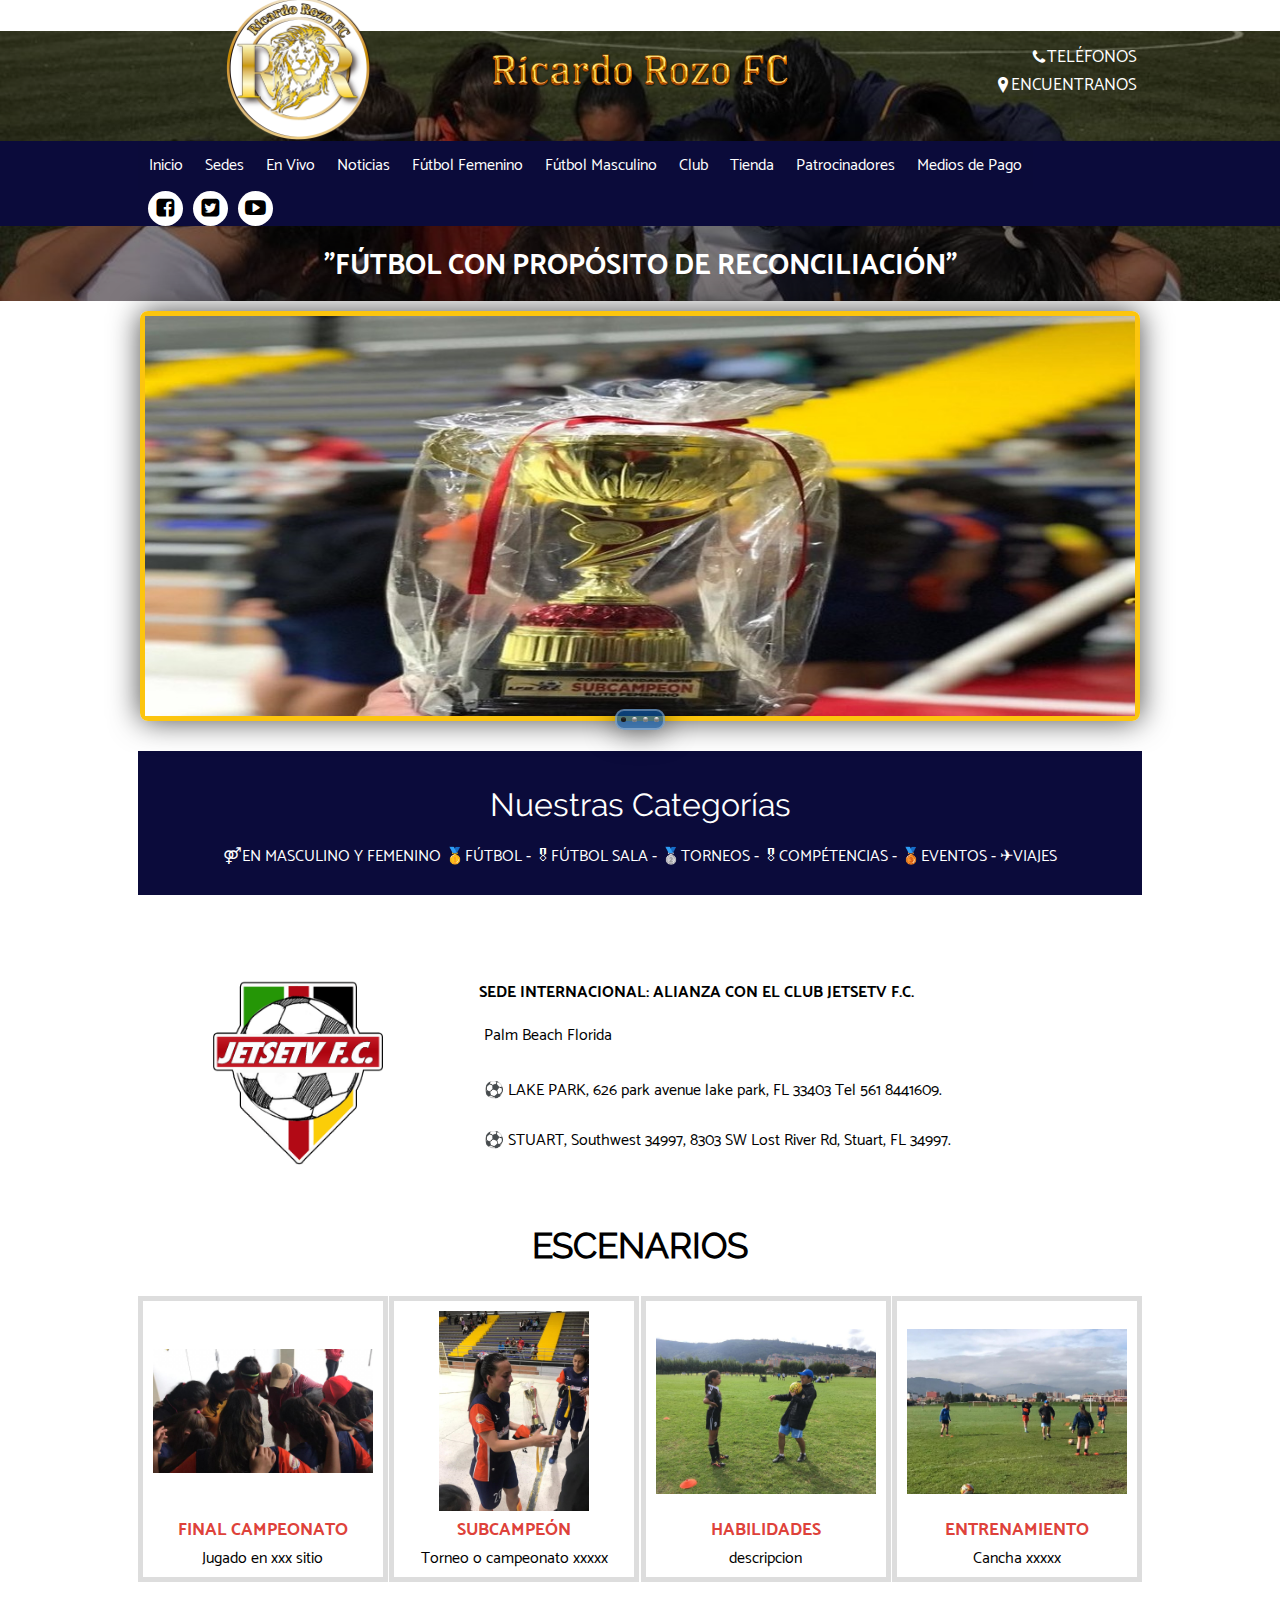
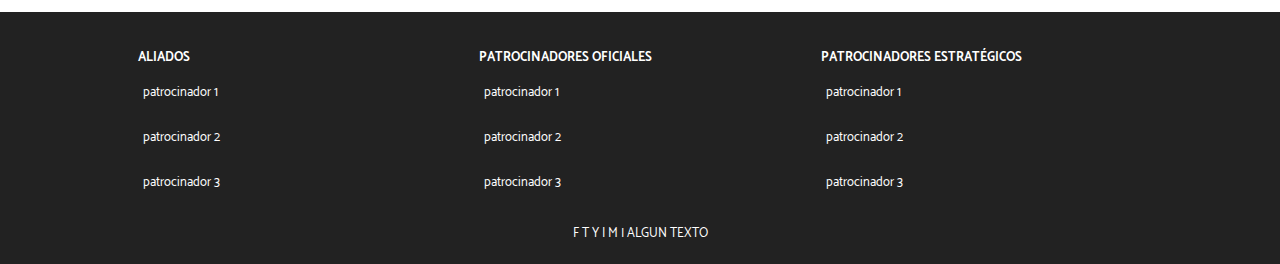
==== index.html @ e758e0d5 "Update index.html" ====
﻿<!DOCTYPE html>
<html lang="en">
<head>
    <meta charset="UTF-8">
 <meta name="viewport" content="width=device-width, user-scalable=yes, initial-scale=1.0, maximum-scale=3.0, minimum-scale=1.0"> <!-- Adapatacion Responsive para todo tipo de pantalla !-->    
    <title>R&R FC</title>
    
    <link rel="shortcut icon" type="image/x-icon" href="imagenes/icolog.ico">
    
    <link rel="stylesheet" href="css/estilos.css"> <!-- Conexion CSS !-->
    
    <!-- slider !--> 
    <link rel="stylesheet" href="slider/cssflex/flexslider.css">
    
    <!-- para los iconos !-->  
    <link rel="stylesheet" href="icons/styles.css"> 
    
</head>
<body>
<!-- HEADER !-->
    <header class="main-header">
        <div class="container container--flex">
                <div class="column column--33">
                    <a href="index.html"><img class="imglogo" src="imagenes/LOGO.png" alt="Ricardo Rozo FC"></a>
                </div>
                <div class="column column--33">
                    <img class="imgname" src="imagenes/NOMBRE.png" alt="Ricardo Rozo FC">
                </div>
                <div class="column column--33 posi">
                    <p class="main-header__contactInfo__phone">
                        <span class="icon-phone1"><a class="infoContact-phone" href="encuentranos.html">TELÉFONOS</a></span>
                    </p>
                    <p class="main-header__contactInfo__addres">
                        <span class="icon-location-1"><a class="infoContact-location" href="encuentranos.html">ENCUENTRANOS</a></span>
                    </p>
                </div>
        </div>
    </header>
<!-- FIN HEADER !-->
  
<!-- MENU !-->
    <nav class="main-nav">
        <div class="container container--flex">
        <!-- OPCIONES MENU !-->
            <span class="icon-menu" id="btnmenu"></span>
            <ul class="menu" id="menu">
                <li class="menu__item"><a href="index.html" class="menu__link">Inicio</a></li>
                <li class="menu__item"><a href="/" class="menu__link">Sedes</a></li>
                <li class="menu__item"><a href="/" class="menu__link">En Vivo</a></li>
                <li class="menu__item"><a href="noticias.html" class="menu__link">Noticias</a></li>
                <li class="menu__item"><a href="femenino.html" class="menu__link">Fútbol Femenino</a></li>
                <li class="menu__item"><a href="masculino.html" class="menu__link">Fútbol Masculino</a></li>
                <li class="menu__item"><a href="club.html" class="menu__link">Club</a></li>
                <li class="menu__item"><a href="/" class="menu__link">Tienda</a></li>
                <li class="menu__item"><a href="patrocinadores.html" class="menu__link">Patrocinadores</a></li>
                <li class="menu__item"><a href="pago.html" class="menu__link">Medios de Pago</a></li>
            </ul>
        <!-- REDES SOCIALES DEL MENU !-->
            <div class="social-icon">
                <a href="https://www.facebook.com/ricardorozofc/ " target="_blank" class="social-icon__link"><span class="icon-facebook2"></span></a>
                <a href="https://twitter.com/ricardorozofc" target="_blank" class="social-icon__link"><span class="icon-twitter2"></span></a>
                <a href="https://www.youtube.com/channel/UCb3QzLLn0bXjLFoGOXF7i-A " target="_blank" class="social-icon__link"><span class="icon-youtube2"></span></a>
            </div>
        </div>
    </nav>
<!-- FIN MENU !-->
    
<!-- BANNER !-->
    <section class="banner">
        <img src="imagenes/rr12-3.jpg" alt="" class="banner__img">
        <div class="banner__content">"FÚTBOL CON PROPÓSITO DE RECONCILIACIÓN"</div>
    </section>
<!-- FIN BANNER !-->

<!-- SLIDER !-->
    <main class="main">
        <div class="flexslider">
            <ul class="slides">
                <li>
                  <img src="slider/imagenesflex/6.jpg"/>
                  <!--<section class="caption">
                      <h2>SI QUIEREN ALGUN TEXTO 1</h2>
                  </section>!-->
                </li>
                <li>
                  <img src="slider/imagenesflex/4.jpg"/>
                  <!--<section class="caption">
                      <h2>SI QUIEREN ALGUN TEXTO 2</h2>
                  </section>!-->
                </li>
                <li>
                  <img src="slider/imagenesflex/1.jpg"/>
                  <!--<section class="caption">
                      <h2>SI QUIEREN ALGUN TEXTO 3</h2>
                  </section>!-->
                </li>
                <li>
                  <img src="slider/imagenesflex/2.jpg"/>
                  <!--<section class="caption">
                      <h2>SI QUIEREN ALGUN TEXTO 4</h2>
                  </section>!-->
                </li>
            </ul>
        </div>
     </main>
<!-- FIN SLIDER !-->
    
<!-- CUERPO !-->
    <main class="main">
    <!-- CATEGORIAS !-->
        <section class="group group--color">
            <div class="container">
                <h6 class="main__title">Nuestras Categorías</h6>
                <p class="main__txt"> 
                &#9892;EN MASCULINO Y FEMENINO &#129351;FÚTBOL - &#127894;FÚTBOL SALA - &#129352;TORNEOS - &#127894;COMPÉTENCIAS - &#129353;EVENTOS - 
                &#9992;VIAJES 
                </p>
            </div>
        </section>
    <!-- INTERNACIONAL !-->
        <section class="group main__about__description" id="pruebas">
            <div class="container container--flex">
                <div class="column column--30">
                    <a href="http://jetsetv.org/" target="_blank"><img src="imagenes/jsfc.png" alt="Sede Internacional JETSETV F.C"></a>
                </div>
                <div class="column column--70">
                    <h3 class="column__title">SEDE INTERNACIONAL: ALIANZA CON EL    CLUB JETSETV F.C.</h3>
                    <p class="column__txt">  Palm Beach Florida
                        <p class="column__txt">&#9917; LAKE PARK, 626 park avenue lake park, FL 33403 Tel 561 8441609.<br>
                        &#9917; STUART, Southwest 34997, 8303 SW Lost River Rd, Stuart, FL 34997.</p>
                    </p>
                    <!--<a href="" class="btn btn--contact">Contact</a>!-->
                </div>
            </div>
        </section>
    <!-- IMAGENES !-->
        <section class="group img-special">
            <h2 class="group__title">ESCENARIOS</h2>
            <div class="container container--flex">
                <div class="column column--50-25">
                    <img src="imagenes/IMGORIGINAL/5.jpg" alt="" class="img-titulos">
                    <div class="title-img">FINAL CAMPEONATO</div>
                    <div class="img-description">Jugado en xxx sitio</div>
                </div>
                <div class="column column--50-25">
                    <img src="imagenes/IMGORIGINAL/7.jpg" alt="" class="img-titulos">
                    <div class="title-img">SUBCAMPEÓN</div>
                    <div class="img-description">Torneo o campeonato xxxxx</div>
                </div>
                <div class="column column--50-25">
                    <img src="imagenes/IMGORIGINAL/11.jpg" alt="" class="img-titulos">
                    <div class="title-img">HABILIDADES</div>
                    <div class="img-description">descripcion</div>
                </div>
                <div class="column column--50-25">
                    <img src="imagenes/IMGORIGINAL/8.jpg" alt="" class="img-titulos">
                    <div class="title-img">ENTRENAMIENTO</div>
                    <div class="img-description">Cancha xxxxx</div>
                </div>
            </div>
        </section>   
    </main>
<!-- FIN CUERPO !-->
    
<!-- FOOTER !-->   
    <footer class="main--footer">
            <div class="container container--flex">
                <div class="column column--33">
                    <h2 class="column__title">ALIADOS</h2>
                    <p class="column__txt">patrocinador 1</p>
                    <p class="column__txt">patrocinador 2</p>
                    <p class="column__txt">patrocinador 3</p>
                </div>
                <div class="column column--33">
                    <h2 class="column__title">PATROCINADORES OFICIALES</h2>
                    <p class="column__txt">patrocinador 1</p>
                    <p class="column__txt">patrocinador 2</p>
                    <p class="column__txt">patrocinador 3</p>
                </div>
                <div class="column column--33">
                    <h2 class="column__title">PATROCINADORES ESTRATÉGICOS</h2>
                    <p class="column__txt">patrocinador 1</p>
                    <p class="column__txt">patrocinador 2</p>
                    <p class="column__txt">patrocinador 3</p>
                </div>
                <p class="copy">F T Y I M  |  ALGUN TEXTO</p>
            </div>
    </footer>
<!-- FIN FOOTER !-->
   
    <script src="js/menu.js"></script>
    <!--  slider !-->
    <script src="slider/js-slider/jquery-3.3.1.js">
    </script>
     <script src="slider/js-slider/jquery.flexslider.js">
    </script>
     <script src="slider/js-slider/main.js">
    </script>
</body>
</html>
---- css/estilos.css ----
/*------ fuente titulo ------*/
@font-face {
    font-family:"Raleway";
    src: url(../fuentes/Raleway-Regular.ttf);
}

/*------ fuente cuerpo ------*/
@font-face {
    font-family:"Catamaran";
    src: url(../fuentes/Catamaran-Regular.ttf);
}

@font-face {
    font-family:"Catamaran";
    font-weight:bold;
    src: url(../fuentes/Catamaran-Bold.ttf);
}

* {
    margin: 0;
    padding: 0;
    -webkit-box-sizing: border-box;
    -moz-box-sizing: border-box;
    box-sizing: border-box;
}

body {
    font-family: 'Catamaran', sans-serif;
    margin: 0;
}

/*-------------------estilos base----------------------------------------*/
img {
    display:block;
    width: 100%;
    max-width: 100%;
}

h1, h2, h3, h4, h5, h6 {
    margin: 0;
}

.container {
    width: 100%;
    margin: auto;
}

.container--flex {
    display: flex;
    flex-wrap: wrap; /*para que los elementos que no entren se vayan hacia abajo*/
    justify-content: space-between; /*alinear en el eje horizontal*/
    align-items: center; /*alinear en el eje vertical*/
}

.column {
    width: 100%;
}

/*-------------------estilos header----------------------------------------*/
.main-header {
    width: 100%;
}

.imglogo {
    display: none;
    margin: auto;
}

.imgname {
    margin: auto;
    width: 100%;
}

.main-header__contactInfo__phone {
    background: #0B0B3B;
    color: white;
    margin: auto;
     /*reduce el grosos de la letra*/
    text-align: center;
}

.main-header__contactInfo__addres {
    margin: auto;
    font-weight: 0;
    text-align: center;
    color: black;
}

.infoContact-phone {
    color: white;
}

.infoContact-location {
    color: black;
}

.infoContact-phone:visited {
    color: white;
}

.infoContact-location:visited {
    color: black;
}

.main-header [class*="infoContact-"] {
    text-decoration: none;
    font-size: 13px;
}

.main-header [class*="infoContact-"]:hover {
    border-radius: 5px;
    background: rgb(251, 191, 0);
    color: #0B0B3B;
}

/*para que el icono de telefono y ubicacion se separen del texto*/
.main-header [class*="icon-"]:before { /*en la clase main-header selecciono todas las clases que tengan icon- */
    position: relative;
    top:3px;
    /*right: 3px;*/
}

/*-------------------estilos menu----------------------------------------*/
.main-nav {
    width: 100%;
    background: #0B0B3B;
    position: relative;
    z-index: 20000;
    padding: 10px;
}

.icon-menu {
    display: block;
    color: white;
    border: 1px solid white;
    border-radius: 3px;
    width: 35px;
    height: 35px;
    line-height: 45px;
    text-align: center;
    cursor: pointer;
    font-size: 1.5em;
}

.social-icon { /* ubicacion de los iconos de las redes sociales*/
    display: flex;
    justify-content: space-between;
}

.social-icon [class*="icon-"] {
    color: black;
    margin-left: 10px;
    display: flex;
    justify-content: center;
    align-items: center;
    font-size: 1.3em;
    width: 35px;
    height: 35px;
    background: white;
    border-radius: 50%;
}

.social-icon__link {
    text-decoration: none;
}

.menu {
    position: absolute;
    top: 56px;
    left: 0;
    width: 50%;
    background: rgba(11, 11, 59, 0.5);
    padding: 0;
    margin: 0;
    list-style: none;
    text-align: center;
    height: 0; /*para que el menu se oculte y aparezca al dar click se aplican estos estilos y se usa JS para programar el menu*/
    overflow: hidden; /*_________|*/
    transition: height .3s linear;/*para animar cuando hay algun cambio de propiedad, va de la mano con la funcion mostrar de JS, clase .mostrar y las dos propiedades anteriores*/
}

.mostrar{
    height: 408px;/*esta altura no puede ser auto, si no el menu no se muestra con animacion de transition solo aparece y desaparece*/
}

.menu__link {
    display: block;
    padding: 12px;
    color: white;
    text-decoration: none;
    /*background: #0B0B3B;*/
    background: rgba(11, 11, 59, 0.80);
}

.menu__link:hover {
    /*background: #DE423A;*/
    border-radius: 8px;
    color: black;
    background: -webkit-linear-gradient(left, rgba(252,234,187,1) 0%, rgba(252,205,77,1) 25%, rgba(248,181,0,1) 51%, rgba(251,223,147,1) 100%);
}

.menu__link--select {
    /*background: #DE423A;*/
    border-radius: 12px;
    color: black;
    background: -webkit-linear-gradient(left, rgba(252,234,187,1) 0%, rgba(252,205,77,1) 25%, rgba(248,181,0,1) 51%, rgba(251,223,147,1) 100%);
}

/*-------------------estilos del banner----------------------------------------*/
.banner {
    margin-top: -55px;
    position: relative;/*el banner siempre debe llevar esta propiedad*/
}

.banner:before {
    content: '';
    position: absolute;
    width: 100%;
    height: 100%;
    background: rgba(0,0,0,0.5);
    z-index: 1000;
    top: 0;
}

.banner__img { /* modifico la imagen en tamaño de alto y con object-fit genero que la imagen se muestre bien y desde el centro*/
    width: 100%;
    height: 200px;
    object-fit:cover;
}

.banner__content {
    width: 90%;
    color: white;
    text-align: center;
    position: absolute;
    z-index: 1500;
    top: 65%;
    left: 50%;
    transform: translateX(-50%) translateY(-50%); /* me centra el texto que esta con position: absolute dentro del banner*/
    font-size:  1.5em;
    font-weight: bold;
}

/*-------------------estilos principales----------------------------------------*/
.group--color .container {
   /* background: #DE423A;*/
    background: #0B0B3B;
    color: white;
    padding: 10px;
    text-align: center;
}

.main__title {
    margin: 15px 0;
    font-size: 1.8em;
    font-family: 'Raleway', sans-serif;
    font-weight: 100;
}

.main__txt {
    padding: 5px;
}

.column__title {
    font-size: 1.3em;
}

.main__about__description .column:nth-child(2){ /* con nth-child(2) selecciona la segunda clase .column de la clase .main__about__description ya que en esta hay dos contenedores con la clase column*/
    padding: 5px;
}

.column--30 {
    width: 75%;
    margin: auto;
}

.btn { /*modifica y centra el boton de contact*/
    display: block;
    text-align: center;
    text-decoration: none;
    width: 120px;
    /*background: #DE423A;*/
    background: -webkit-linear-gradient(left, rgba(252,234,187,1) 0%, rgba(252,205,77,1) 25%, rgba(248,181,0,1) 51%, rgba(251,223,147,1) 100%);
    color: white;
    padding: 10px;
    margin: 10px auto;
}

.group__title{
    font-family: 'Raleway', sans-serif;
    text-align: center;
    font-size: 1.8em;
    margin: 25px;
}

.img-special .column {
    margin-bottom: 30px;
    text-align: center;
}

.img-titulos {
    margin: auto;
    max-width: 350px;
}

.title-img {
    font-size: 1.4em;
    color: #DE423A;
    font-weight: bold;
}

/*-------------------estilos footer----------------------------------------*/

.main--footer {
    background: #222;
    color: white;
    padding:  10px;
    padding-top: 20px;
    padding-bottom: 20px;
    font-size: .8em;
}

.copy {
    text-align: center;
    margin: auto;
    margin-top: 15px;
}

.main--footer .container--flex {
    text-align:center;
    margin: auto;
    margin-top: 15px;
}

.main--footer [class*="icon-"] {
    color: white;
    text-decoration: none;
}

.main--footer [class*="icon-"]:before {
    position: relative;
    top: 2px;
    right: 5px;
}

/*-------------------estilos responsive----------------------------------------*/

@media screen and (min-width:480px) {
    .imglogo {
        display: block;
        width: 55%;
    }
    
    .imgname {
        width: 100%;
    }
    
    .main-header__contactInfo__phone {
        background: none;
        text-align: left;
    }
    
    .main-header__contactInfo__addres {
        color: white;
        text-align: left;
    }
    
    
    .main-header [class*="infoContact-"] {
        color: white;
    }
    /*.infoContact-location {
    color: white;
    }*/
    
    .infoContact-location:visited {
        color:white;
    }
    
    .main-nav {
       /* background: rgba(0,0,0,0.85);*/
        background: #0B0B3B;
    }
    
    .banner__img {
        height: 270px;
    }

    .banner__content {
        top: 87%;
    }
    
    .column--30 {
        width: 28%
    }
    
    .column--70 {
        width: 68%
    }
    
    .banner {
        margin-top: -195px;
        z-index: -1000;
    }
    
    .column--50-25 {
        width: 48%;
    }
    
    .column--33 {
    width: 32%;
    }
    
    .main__about__description .column:nth-child(2){
        padding: 20px;
        font-size: .9em;
    }
    
    .group__title{
        margin-top: 5px;
        margin-bottom: 30px;
    }
    
    /*.main__about__description .btn {
        margin: 0;
    }*/
    
    .img-special .column {
        border: 5px solid #ddd;
        padding: 5px;
    }
    
    .img-titulos {
        height: 210px;
        object-fit:contain; /*para que la imagen no se deforme al darle un tamaño como height y sigan centradas*/
        padding: 5px;
    }
}

@media screen and (min-width:692px) {
    .imglogo {
        width: 45%;
    }
    
    .main-header__contactInfo__phone {
        text-align: right;
    }
    
    .main-header__contactInfo__addres {
        text-align: right;
    }
    
    .main-header [class*="infoContact-"] {
        font-size: 17px;
    }
    
    .column--30 {
        width: 18%
    }
}

@media screen and (min-width:768px) {
    .imglogo {
        width: 45%;
    }
    
    .menu {
        width: 35%;
    }
    
    .main__title {
        font-size: 2em;
    }
    
    /*.main__about__description {
        margin-top: 30px;
    }*/
    
    /*.main__about__description .column--30:nth-child(2) {
        font-size: 1em;
        
    }*/
    
    /*.main__about__description .column--30:nth-child(2) .column__txt {
        line-height: 40px;
        text-align:justify;
    }*/
    
    .group__title{
        margin-top: 0px;
        margin-bottom: 30px;
    }
    
    .column__txt {
        line-height: 40px;
        text-align:justify;
    }
    
    .main__about__description .column--70:nth-child(2) {
        font-size: 1em;
    }
    
    .main__about__description .column--70:nth-child(2) .column__txt {
        line-height: 50px;
        text-align:justify;
    }

    .column--50-25 {
        width: 24.9%;
    }
    
    .column__title {
        font-size: 1em;
    }
    
    .group__title {
        font-size: 2.2em;
    }
    
    .main__about__description .column:nth-child(1) img {
        width: 100%;
        height: 350px;
        object-fit: contain; /*para que la imagen no se deforme*/
    }
}

@media screen and (min-width:1024px) {
    
    .container {
        width: 1004px;
    }
    
    .imglogo {
        width: 45%;
    }
    
    .logo {
        font-size: 2em;
        padding: 0;
    }
    
    .main-header__contactInfo__phone, .main-header__contactInfo__addres {
        padding-right: 0.3em;
        font-size: 1em;
    }
    
    .main-nav {
        padding: 0;
    }
    
    .banner__content {
        font-size: 1.8em
    }
    
    /*Para que el icono de menu se borre y se muestre bien el menu*/
        .icon-menu {
        display: none;
    }
    
    /*Para que el menu se muestre normal y no dsea desplegable desde el icono*/
    .menu {
        position: static;
        display: flex;
        height: 50px;;
        width: auto;
    }
    
    .menu__link {
        padding: 11px;
    }
    
    .group--color .container {
        margin-top: 30px;
        margin-bottom: 30px;
        padding: 20px;
    }
    
    .main__about__description .column--50:nth-child(2) .column__txt {
        line-height: 50px;
    }
    
    .title-img {
        font-size: 1.1em;
    }
    
    .column--33 {
      text-align: justify;
    }
    
    .column__txt {
        margin: 5px
    }
    .main__about__description .column:nth-child(1) img {
        height: 300px;
        object-fit: contain;
    }
}

@media screen and (min-width:1500px) {
    .container {
        width: 1400px;
    }
    
    .imglogo {
        width: 32%;
    }
    
    .social-icon { /* ubicacion de los iconos de las redes sociales*/
        display: flex;
    }
    
    .main__about__description .column:nth-child(1) img {
        width: 100%;
        height: 250px;
        object-fit: contain;
    }
    
    .img-titulos {
        height: 250px;
    }
    
}
---- slider/cssflex/flexslider.css ----
.flexslider {
    width: 100%;
    max-width: 1000px;
    margin: 10px auto;
    border: none;
    box-shadow: 0px 0px 30px 0px rgba(0,0,0,0.70); /*agrega una sombra*/
    display: flex;
    flex-direction: column;
    position: relative;
}

.slides, .slides li, .slides li img {
    width: 100%;
}

.main {
    padding: 0px;
}

.slides li img {
    height: 300px;
    object-fit: cover;
    
}

/* ------------ PAGINACION -----------------------*/

.flex-control-nav.flex-control-paging {
    width: 50px;
    padding: 6px 0px;
    background: rgba(8,83,159,.5);
    border: 2px solid rgba(255,255,255,.3);
    border-radius: 9px;
    box-shadow: 0px 0px 30px 0px rgba(0,0,0,0.70);
    display: flex;
    justify-content: center;
    align-items: center;
    align-self: center; /* centro el indicador de salto (navegacio)*/
    list-style: none;
    position: absolute;
    bottom: -11px;  /*posiciona los indicadores de salto (navegacion)*/
    z-index: 3;
} 

.flex-control-nav li {
    display: inline-block;
    margin: 0 3px;
}

.flex-control-nav li a {
    display: block;
    width: 5px;
    height: 5px;
    background: #fff;
    border-radius: 50%;
    text-indent: -9999px;
    box-shadow: inset 0px -3px 2px 0px rgba(0,0,0,0.55);
}

.flex-control-nav li a.flex-active {
    background: #353535;
}

/* ------------ NAVEGACION -----------------------*/

.flex-direction-nav {
    z-index: 3; /*posiciona el texto enfrente*/
    list-style: none;
}

.flex-direction-nav a {
    width: 25px;
    height: 25px;
    /*color fonfo con efecto degradado centrado*/
    /*background-position: center center;
    background: radial-gradient(ellipse, #08539f, #fff);*/
    background: rgba(0,0,0,.5);
    border: 2px solid rgba(255,255,255,.3);
    border-radius: 15px;
    box-shadow: 0px 0px 3px 0px rgba(0,0,0,0.80);
    display: flex;
    text-decoration: none;
    opacity: 0;
    justify-content: center;
    align-items: center;
    position: absolute;
    top: 60%;
    margin-top: -30px;
    /*para generar animacion en las flechas*/
    /*propiedad transition para la animacion se agrega a todos(all)
    va a durar 0.3s y tipo de animacion a generar*/
    transition: all 0.3s ease-in-out;
}

/*mostrar icono de flecha en el slider*/
.flex-direction-nav a::before {
    content: "\77";
    -webkit-font-smoothing: antialiased;/*-----------|*/
    -moz-osx-font-smoothing: grayscale; /*-----------|*/
    font-family: "untitled-font-1" !important; /*agrega los iconos al slider*/
    font-size: 13px;
    color: #fff;
}

.flex-direction-nav a.flex-next::before {
    content: "\76";
}

.flex-direction-nav .flex-prev {
    left: 0px;
    opacity: 0;
}

.flex-direction-nav .flex-next {
    right: 0px;
    opacity: 0;
}

/*cuando pase el mouse sobre el slider se agrega una animacion a las claces flex- .. este va de la mano de la propiedad transition de la clase flex-direction-nav a */
.flexslider:hover .flex-direction-nav .flex-prev {
    opacity: 1;
    left: 10px;
}

.flexslider:hover .flex-direction-nav .flex-next {
    opacity: 1;
    right: 10px;
}

/* ------------ texto  -----------------------*/

/*modifica el texto que esta dentro del slider*/
.caption {
    width: 100%;
    height: 30%;
    display: flex;
    justify-content: center;
    text-align: center;
    position: absolute;
    top: 70%;
    z-index: 2;
}

.caption h2 {
    font-size: 1em;
    color: #e41e29;
    text-shadow: 1px 3px 3px rgba(0, 0, 0, 0.70);
}


/*---------- responsive -----------------*/

@media screen and (min-width:480px) {
    
    .flexslider {
        width: 95%;
        border-radius: 8px;
        border: 5px solid #fcc50e;
    }
    
    .slides li img {
        height: 400px;
        object-fit: cover;
    
    }
    
    .flex-control-nav.flex-control-paging {
        background: rgba(8,83,159,.7);
        bottom: -14px;
    }
        
    .flex-direction-nav a {
        top: 60%;
        margin-top: -40px;
    }
    
    .caption {
        top: 70%;
    }

    .caption h2 {
        font-size: 1.5em;
    }

}
---- icons/styles.css ----
@charset "UTF-8";

@font-face {
  font-family: "untitled-font-1";
    /*en los url direciono este css a la carpeta fonts/ de los iconos y0 /demas lo dejo como esta*/
  src:url("fonts/untitled-font-1.eot");
  src:url("fonts/untitled-font-1.eot?#iefix") format("embedded-opentype"),
    url("fonts/untitled-font-1.woff") format("woff"),
    url("fonts/untitled-font-1.ttf") format("truetype"),
    url("fonts/untitled-font-1.svg#untitled-font-1") format("svg");
  font-weight: normal;
  font-style: normal;

}

[data-icon]:before {
  font-family: "untitled-font-1" !important;
  content: attr(data-icon);
  font-style: normal !important;
  font-weight: normal !important;
  font-variant: normal !important;
  text-transform: none !important;
  speak: none;
  line-height: 1;
  -webkit-font-smoothing: antialiased;
  -moz-osx-font-smoothing: grayscale;
}

[class^="icon-"]:before,
[class*=" icon-"]:before {
  font-family: "untitled-font-1" !important;
  font-style: normal !important;
  font-weight: normal !important;
  font-variant: normal !important;
  text-transform: none !important;
  speak: none;
  line-height: 1;
  -webkit-font-smoothing: antialiased;
  -moz-osx-font-smoothing: grayscale;
}

.icon-youtube1:before {
  content: "\61";
}
.icon-youtube2:before {
  content: "\62";
}
.icon-facebook2:before {
  content: "\63";
}
.icon-facebook1:before {
  content: "\64";
}
.icon-google1:before {
  content: "\65";
}
.icon-google2:before {
  content: "\66";
}
.icon-twitter1:before {
  content: "\67";
}
.icon-twitter2:before {
  content: "\68";
}
.icon-twitter3:before {
  content: "\69";
}
.icon-menu:before {
  content: "\6a";
}
.icon-phone1:before {
  content: "\6b";
}
.icon-phone2:before {
  content: "\6c";
}
.icon-location-1:before {
  content: "\6d";
}
.icon-salir1:before {
  content: "\6e";
}
.icon-salir2:before {
  content: "\6f";
}
.icon-salir3:before {
  content: "\70";
}
.icon-user:before {
  content: "\71";
}
.icon-add-user:before {
  content: "\72";
}
.icon-remove-user:before {
  content: "\73";
}
.icon-acceso1:before {
  content: "\74";
}
.icon-hora:before {
  content: "\75";
}
.icon-flecha-der:before {
  content: "\76";
}
.icon-flecha-izq:before {
  content: "\77";
}
.icon-flecha1-der:before {
  content: "\78";
}
.icon-flecha2-izq:before {
  content: "\79";
}
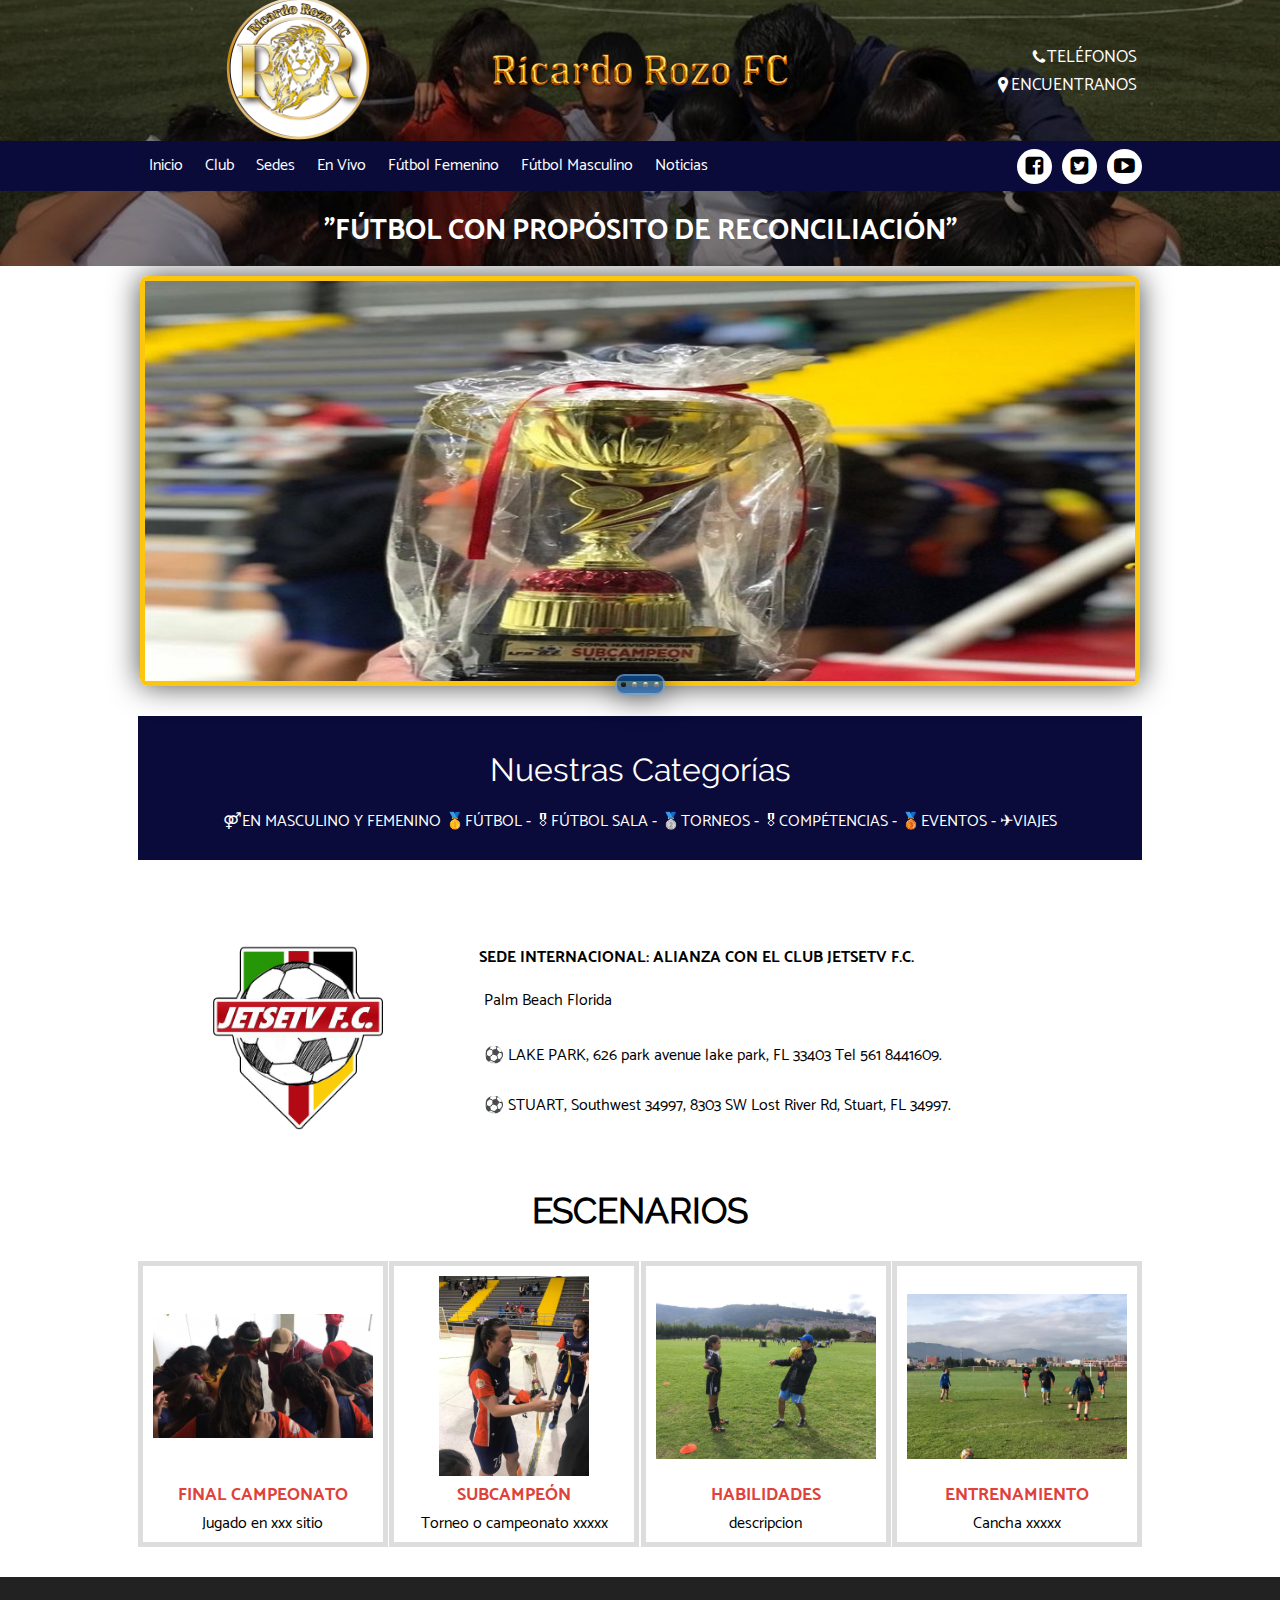
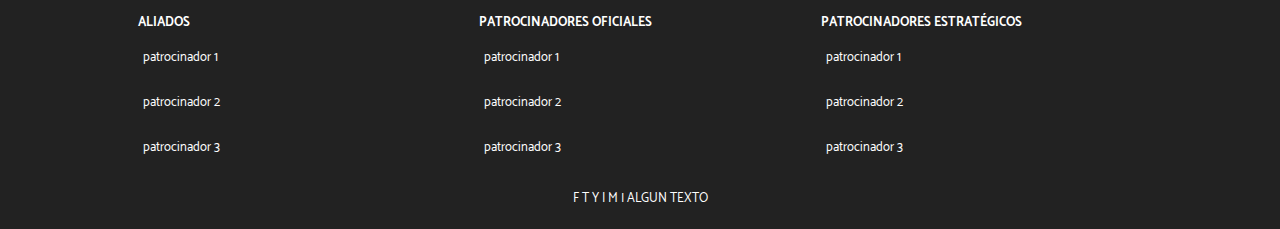
==== commit 5666a11e: "Update index.html" ====
--- a/index.html
+++ b/index.html
@@ -1,240 +1,237 @@
-﻿<!DOCTYPE html>
-<html lang="en">
-<head>
-    <meta charset="UTF-8">
- <meta name="viewport" content="width=device-width, user-scalable=yes, initial-scale=1.0, maximum-scale=3.0, minimum-scale=1.0"> <!-- Adapatacion Responsive para todo tipo de pantalla !-->    
-    <title>R&R FC</title>
-    
-    <link rel="shortcut icon" type="image/x-icon" href="imagenes/icolog.ico">
-    
-    <link rel="stylesheet" href="css/estilos.css"> <!-- Conexion CSS !-->
-    
-    <!-- slider !--> 
-    <link rel="stylesheet" href="slider/cssflex/flexslider.css">
-    
-    <!-- para los iconos !-->  
-    <link rel="stylesheet" href="icons/styles.css"> 
-    
-</head>
-<body>
-<!-- HEADER !-->
-    <header class="main-header">
-        <div class="container container--flex">
-                <div class="column column--33">
-                    <a href="index.html"><img class="imglogo" src="imagenes/LOGO.png" alt="Ricardo Rozo FC"></a>
-                </div>
-                <div class="column column--33">
-                    <img class="imgname" src="imagenes/NOMBRE.png" alt="Ricardo Rozo FC">
-                </div>
-                <div class="column column--33 posi">
-                    <p class="main-header__contactInfo__phone">
-                        <span class="icon-phone1"><a class="infoContact-phone" href="encuentranos.html">TELÉFONOS</a></span>
-                    </p>
-                    <p class="main-header__contactInfo__addres">
-                        <span class="icon-location-1"><a class="infoContact-location" href="encuentranos.html">ENCUENTRANOS</a></span>
-                    </p>
-                </div>
-        </div>
-    </header>
-<!-- FIN HEADER !-->
-  
-<!-- MENU !-->
-    <nav class="main-nav">
-        <div class="container container--flex">
-        <!-- OPCIONES MENU !-->
-            <span class="icon-menu" id="btnmenu"></span>
-            <ul class="menu" id="menu">
-                <li class="menu__item"><a href="index.html" class="menu__link">Inicio</a></li>
-                <li class="menu__item"><a href="/" class="menu__link">Sedes</a></li>
-                <li class="menu__item"><a href="/" class="menu__link">En Vivo</a></li>
-                <li class="menu__item"><a href="noticias.html" class="menu__link">Noticias</a></li>
-                <li class="menu__item"><a href="femenino.html" class="menu__link">Fútbol Femenino</a></li>
-                <li class="menu__item"><a href="masculino.html" class="menu__link">Fútbol Masculino</a></li>
-                <li class="menu__item"><a href="club.html" class="menu__link">Club</a></li>
-                <li class="menu__item"><a href="/" class="menu__link">Tienda</a></li>
-                <li class="menu__item"><a href="patrocinadores.html" class="menu__link">Patrocinadores</a></li>
-                <li class="menu__item"><a href="pago.html" class="menu__link">Medios de Pago</a></li>
-            </ul>
-        <!-- REDES SOCIALES DEL MENU !-->
-            <div class="social-icon">
-                <a href="https://www.facebook.com/ricardorozofc/ " target="_blank" class="social-icon__link"><span class="icon-facebook2"></span></a>
-                <a href="https://twitter.com/ricardorozofc" target="_blank" class="social-icon__link"><span class="icon-twitter2"></span></a>
-                <a href="https://www.youtube.com/channel/UCb3QzLLn0bXjLFoGOXF7i-A " target="_blank" class="social-icon__link"><span class="icon-youtube2"></span></a>
-            </div>
-        </div>
-    </nav>
-<!-- FIN MENU !-->
-    
-<!-- BANNER !-->
-    <section class="banner">
-        <img src="imagenes/rr12-3.jpg" alt="" class="banner__img">
-        <div class="banner__content">"FÚTBOL CON PROPÓSITO DE RECONCILIACIÓN"</div>
-    </section>
-<!-- FIN BANNER !-->
-
-<!-- SLIDER !-->
-    <main class="main">
-        <div class="flexslider">
-            <ul class="slides">
-                <li>
-                  <img src="slider/imagenesflex/6.jpg"/>
-                  <!--<section class="caption">
-                      <h2>SI QUIEREN ALGUN TEXTO 1</h2>
-                  </section>!-->
-                </li>
-                <li>
-                  <img src="slider/imagenesflex/4.jpg"/>
-                  <!--<section class="caption">
-                      <h2>SI QUIEREN ALGUN TEXTO 2</h2>
-                  </section>!-->
-                </li>
-                <li>
-                  <img src="slider/imagenesflex/1.jpg"/>
-                  <!--<section class="caption">
-                      <h2>SI QUIEREN ALGUN TEXTO 3</h2>
-                  </section>!-->
-                </li>
-                <li>
-                  <img src="slider/imagenesflex/2.jpg"/>
-                  <!--<section class="caption">
-                      <h2>SI QUIEREN ALGUN TEXTO 4</h2>
-                  </section>!-->
-                </li>
-            </ul>
-        </div>
-     </main>
-<!-- FIN SLIDER !-->
-    
-<!-- CUERPO !-->
-    <main class="main">
-    <!-- CATEGORIAS !-->
-        <section class="group group--color">
-            <div class="container">
-                <h6 class="main__title">Nuestras Categorías</h6>
-                <p class="main__txt"> 
-                &#9892;EN MASCULINO Y FEMENINO &#129351;FÚTBOL - &#127894;FÚTBOL SALA - &#129352;TORNEOS - &#127894;COMPÉTENCIAS - &#129353;EVENTOS - 
-                &#9992;VIAJES 
-                </p>
-            </div>
-        </section>
-    <!-- INTERNACIONAL !-->
-        <section class="group main__about__description" id="pruebas">
-            <div class="container container--flex">
-                <div class="column column--30">
-                    <a href="http://jetsetv.org/" target="_blank"><img src="imagenes/jsfc.png" alt="Sede Internacional JETSETV F.C"></a>
-                </div>
-                <div class="column column--70">
-                    <h3 class="column__title">SEDE INTERNACIONAL: ALIANZA CON EL    CLUB JETSETV F.C.</h3>
-                    <p class="column__txt">  Palm Beach Florida
-                        <p class="column__txt">&#9917; LAKE PARK, 626 park avenue lake park, FL 33403 Tel 561 8441609.<br>
-                        &#9917; STUART, Southwest 34997, 8303 SW Lost River Rd, Stuart, FL 34997.</p>
-                    </p>
-                    <!--<a href="" class="btn btn--contact">Contact</a>!-->
-                </div>
-            </div>
-        </section>
-    <!-- IMAGENES !-->
-        <section class="group img-special">
-            <h2 class="group__title">ESCENARIOS</h2>
-            <div class="container container--flex">
-                <div class="column column--50-25">
-                    <img src="imagenes/IMGORIGINAL/5.jpg" alt="" class="img-titulos">
-                    <div class="title-img">FINAL CAMPEONATO</div>
-                    <div class="img-description">Jugado en xxx sitio</div>
-                </div>
-                <div class="column column--50-25">
-                    <img src="imagenes/IMGORIGINAL/7.jpg" alt="" class="img-titulos">
-                    <div class="title-img">SUBCAMPEÓN</div>
-                    <div class="img-description">Torneo o campeonato xxxxx</div>
-                </div>
-                <div class="column column--50-25">
-                    <img src="imagenes/IMGORIGINAL/11.jpg" alt="" class="img-titulos">
-                    <div class="title-img">HABILIDADES</div>
-                    <div class="img-description">descripcion</div>
-                </div>
-                <div class="column column--50-25">
-                    <img src="imagenes/IMGORIGINAL/8.jpg" alt="" class="img-titulos">
-                    <div class="title-img">ENTRENAMIENTO</div>
-                    <div class="img-description">Cancha xxxxx</div>
-                </div>
-            </div>
-        </section>   
-    </main>
-<!-- FIN CUERPO !-->
-    
-<!-- FOOTER !-->   
-    <footer class="main--footer">
-            <div class="container container--flex">
-                <div class="column column--33">
-                    <h2 class="column__title">ALIADOS</h2>
-                    <p class="column__txt">patrocinador 1</p>
-                    <p class="column__txt">patrocinador 2</p>
-                    <p class="column__txt">patrocinador 3</p>
-                </div>
-                <div class="column column--33">
-                    <h2 class="column__title">PATROCINADORES OFICIALES</h2>
-                    <p class="column__txt">patrocinador 1</p>
-                    <p class="column__txt">patrocinador 2</p>
-                    <p class="column__txt">patrocinador 3</p>
-                </div>
-                <div class="column column--33">
-                    <h2 class="column__title">PATROCINADORES ESTRATÉGICOS</h2>
-                    <p class="column__txt">patrocinador 1</p>
-                    <p class="column__txt">patrocinador 2</p>
-                    <p class="column__txt">patrocinador 3</p>
-                </div>
-                <p class="copy">F T Y I M  |  ALGUN TEXTO</p>
-            </div>
-    </footer>
-<!-- FIN FOOTER !-->
-   
-    <script src="js/menu.js"></script>
-    <!--  slider !-->
-    <script src="slider/js-slider/jquery-3.3.1.js">
-    </script>
-     <script src="slider/js-slider/jquery.flexslider.js">
-    </script>
-     <script src="slider/js-slider/main.js">
-    </script>
-</body>
-</html>
-
-
-
-
-
-
-
-
-
-
-
-
-
-
-
-
-
-
-
-
-
-
-
-
-
-
-
-
-
-
-
-
-
-
-
-
-
-
-
-
+﻿<!DOCTYPE html>
+<html lang="en">
+<head>
+    <meta charset="UTF-8">
+ <meta name="viewport" content="width=device-width, user-scalable=yes, initial-scale=1.0, maximum-scale=3.0, minimum-scale=1.0"> <!-- Adapatacion Responsive para todo tipo de pantalla !-->    
+    <title>R&R FC</title>
+    
+    <link rel="shortcut icon" type="image/x-icon" href="imagenes/icolog.ico">
+    
+    <link rel="stylesheet" href="css/estilos.css"> <!-- Conexion CSS !-->
+    
+    <!-- slider !--> 
+    <link rel="stylesheet" href="slider/cssflex/flexslider.css">
+    
+    <!-- para los iconos !-->  
+    <link rel="stylesheet" href="icons/styles.css"> 
+    
+</head>
+<body>
+<!-- HEADER !-->
+    <header class="main-header">
+        <div class="container container--flex">
+                <div class="column column--33">
+                    <a href="index.html"><img class="imglogo" src="imagenes/LOGO.png" alt="Ricardo Rozo FC"></a>
+                </div>
+                <div class="column column--33">
+                    <img class="imgname" src="imagenes/NOMBRE.png" alt="Ricardo Rozo FC">
+                </div>
+                <div class="column column--33 posi">
+                    <p class="main-header__contactInfo__phone">
+                        <span class="icon-phone1"><a class="infoContact-phone" href="encuentranos.html">TELÉFONOS</a></span>
+                    </p>
+                    <p class="main-header__contactInfo__addres">
+                        <span class="icon-location-1"><a class="infoContact-location" href="encuentranos.html">ENCUENTRANOS</a></span>
+                    </p>
+                </div>
+        </div>
+    </header>
+<!-- FIN HEADER !-->
+  
+<!-- MENU !-->
+    <nav class="main-nav">
+        <div class="container container--flex">
+        <!-- OPCIONES MENU !-->
+            <span class="icon-menu" id="btnmenu"></span>
+            <ul class="menu" id="menu">
+                <li class="menu__item"><a href="index.html" class="menu__link">Inicio</a></li>
+                <li class="menu__item"><a href="club.html" class="menu__link">Club</a></li>
+                <li class="menu__item"><a href="encuentranos.html" class="menu__link">Sedes</a></li>
+                <li class="menu__item"><a href="/" class="menu__link">En Vivo</a></li>
+                <li class="menu__item"><a href="femenino.html" class="menu__link">Fútbol Femenino</a></li>
+                <li class="menu__item"><a href="masculino.html" class="menu__link">Fútbol Masculino</a></li>
+                <li class="menu__item"><a href="noticias.html" class="menu__link">Noticias</a></li>
+            </ul>
+        <!-- REDES SOCIALES DEL MENU !-->
+            <div class="social-icon">
+                <a href="https://www.facebook.com/ricardorozofc/ " target="_blank" class="social-icon__link"><span class="icon-facebook2"></span></a>
+                <a href="https://twitter.com/ricardorozofc" target="_blank" class="social-icon__link"><span class="icon-twitter2"></span></a>
+                <a href="https://www.youtube.com/channel/UCb3QzLLn0bXjLFoGOXF7i-A " target="_blank" class="social-icon__link"><span class="icon-youtube2"></span></a>
+            </div>
+        </div>
+    </nav>
+<!-- FIN MENU !-->
+    
+<!-- BANNER !-->
+    <section class="banner">
+        <img src="imagenes/rr12-3.jpg" alt="" class="banner__img">
+        <div class="banner__content">"FÚTBOL CON PROPÓSITO DE RECONCILIACIÓN"</div>
+    </section>
+<!-- FIN BANNER !-->
+
+<!-- SLIDER !-->
+    <main class="main">
+        <div class="flexslider">
+            <ul class="slides">
+                <li>
+                  <img src="slider/imagenesflex/6.jpg"/>
+                  <!--<section class="caption">
+                      <h2>SI QUIEREN ALGUN TEXTO 1</h2>
+                  </section>!-->
+                </li>
+                <li>
+                  <img src="slider/imagenesflex/4.jpg"/>
+                  <!--<section class="caption">
+                      <h2>SI QUIEREN ALGUN TEXTO 2</h2>
+                  </section>!-->
+                </li>
+                <li>
+                  <img src="slider/imagenesflex/1.jpg"/>
+                  <!--<section class="caption">
+                      <h2>SI QUIEREN ALGUN TEXTO 3</h2>
+                  </section>!-->
+                </li>
+                <li>
+                  <img src="slider/imagenesflex/2.jpg"/>
+                  <!--<section class="caption">
+                      <h2>SI QUIEREN ALGUN TEXTO 4</h2>
+                  </section>!-->
+                </li>
+            </ul>
+        </div>
+     </main>
+<!-- FIN SLIDER !-->
+    
+<!-- CUERPO !-->
+    <main class="main">
+    <!-- CATEGORIAS !-->
+        <section class="group group--color">
+            <div class="container">
+                <h6 class="main__title">Nuestras Categorías</h6>
+                <p class="main__txt"> 
+                &#9892;EN MASCULINO Y FEMENINO &#129351;FÚTBOL - &#127894;FÚTBOL SALA - &#129352;TORNEOS - &#127894;COMPÉTENCIAS - &#129353;EVENTOS - 
+                &#9992;VIAJES 
+                </p>
+            </div>
+        </section>
+    <!-- INTERNACIONAL !-->
+        <section class="group main__about__description" id="pruebas">
+            <div class="container container--flex">
+                <div class="column column--30">
+                    <a href="http://jetsetv.org/" target="_blank"><img src="imagenes/jsfc.png" alt="Sede Internacional JETSETV F.C"></a>
+                </div>
+                <div class="column column--70">
+                    <h3 class="column__title">SEDE INTERNACIONAL: ALIANZA CON EL    CLUB JETSETV F.C.</h3>
+                    <p class="column__txt">  Palm Beach Florida
+                        <p class="column__txt">&#9917; LAKE PARK, 626 park avenue lake park, FL 33403 Tel 561 8441609.<br>
+                        &#9917; STUART, Southwest 34997, 8303 SW Lost River Rd, Stuart, FL 34997.</p>
+                    </p>
+                    <!--<a href="" class="btn btn--contact">Contact</a>!-->
+                </div>
+            </div>
+        </section>
+    <!-- IMAGENES !-->
+        <section class="group img-special">
+            <h2 class="group__title">ESCENARIOS</h2>
+            <div class="container container--flex">
+                <div class="column column--50-25">
+                    <img src="imagenes/IMGORIGINAL/5.jpg" alt="" class="img-titulos">
+                    <div class="title-img">FINAL CAMPEONATO</div>
+                    <div class="img-description">Jugado en xxx sitio</div>
+                </div>
+                <div class="column column--50-25">
+                    <img src="imagenes/IMGORIGINAL/7.jpg" alt="" class="img-titulos">
+                    <div class="title-img">SUBCAMPEÓN</div>
+                    <div class="img-description">Torneo o campeonato xxxxx</div>
+                </div>
+                <div class="column column--50-25">
+                    <img src="imagenes/IMGORIGINAL/11.jpg" alt="" class="img-titulos">
+                    <div class="title-img">HABILIDADES</div>
+                    <div class="img-description">descripcion</div>
+                </div>
+                <div class="column column--50-25">
+                    <img src="imagenes/IMGORIGINAL/8.jpg" alt="" class="img-titulos">
+                    <div class="title-img">ENTRENAMIENTO</div>
+                    <div class="img-description">Cancha xxxxx</div>
+                </div>
+            </div>
+        </section>   
+    </main>
+<!-- FIN CUERPO !-->
+    
+<!-- FOOTER !-->   
+    <footer class="main--footer">
+            <div class="container container--flex">
+                <div class="column column--33">
+                    <h2 class="column__title">ALIADOS</h2>
+                    <p class="column__txt">patrocinador 1</p>
+                    <p class="column__txt">patrocinador 2</p>
+                    <p class="column__txt">patrocinador 3</p>
+                </div>
+                <div class="column column--33">
+                    <h2 class="column__title">PATROCINADORES OFICIALES</h2>
+                    <p class="column__txt">patrocinador 1</p>
+                    <p class="column__txt">patrocinador 2</p>
+                    <p class="column__txt">patrocinador 3</p>
+                </div>
+                <div class="column column--33">
+                    <h2 class="column__title">PATROCINADORES ESTRATÉGICOS</h2>
+                    <p class="column__txt">patrocinador 1</p>
+                    <p class="column__txt">patrocinador 2</p>
+                    <p class="column__txt">patrocinador 3</p>
+                </div>
+                <p class="copy">F T Y I M  |  ALGUN TEXTO</p>
+            </div>
+    </footer>
+<!-- FIN FOOTER !-->
+   
+    <script src="js/menu.js"></script>
+    <!--  slider !-->
+    <script src="slider/js-slider/jquery-3.3.1.js">
+    </script>
+     <script src="slider/js-slider/jquery.flexslider.js">
+    </script>
+     <script src="slider/js-slider/main.js">
+    </script>
+</body>
+</html>
+
+
+
+
+
+
+
+
+
+
+
+
+
+
+
+
+
+
+
+
+
+
+
+
+
+
+
+
+
+
+
+
+
+
+
+
+
+
+
+
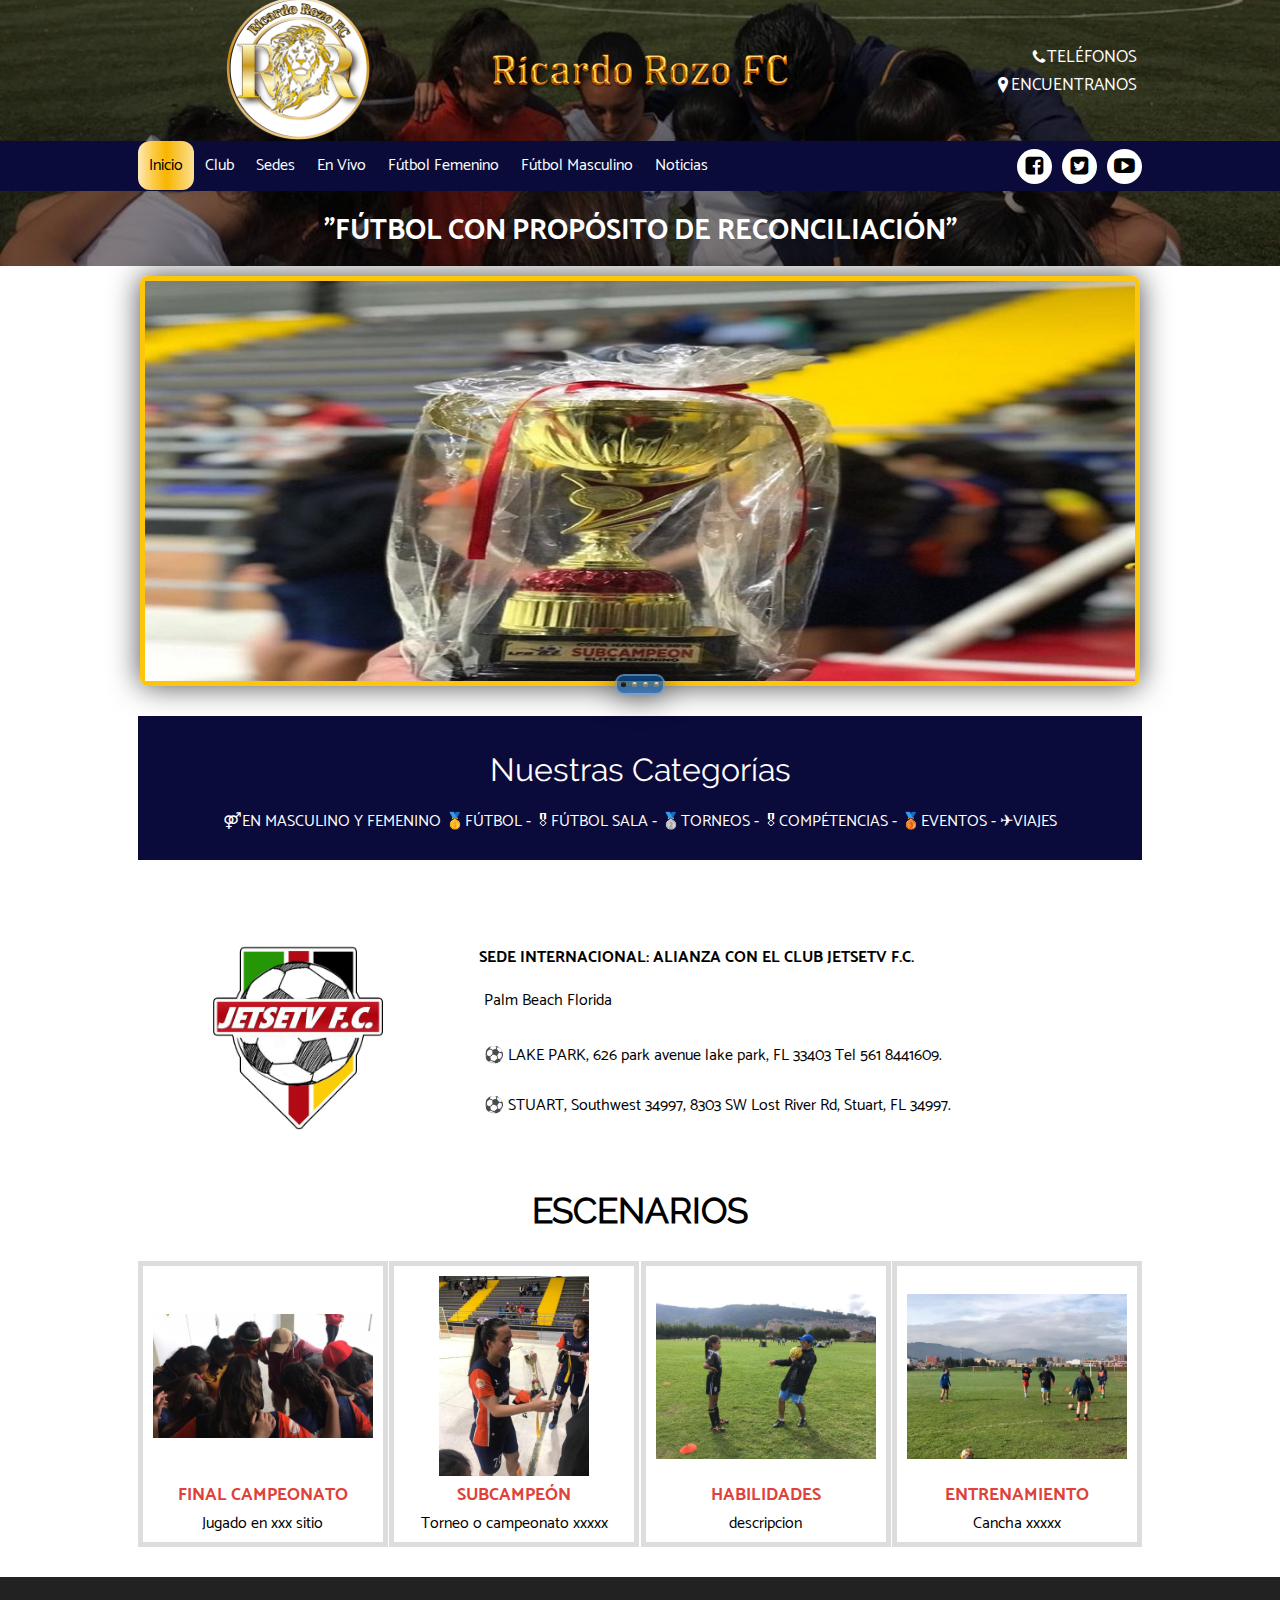
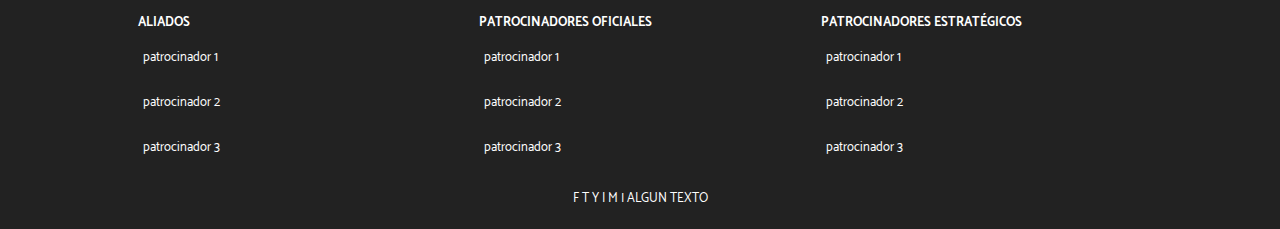
==== commit de56c96e: "Update index.html" ====
--- a/index.html
+++ b/index.html
@@ -44,7 +44,7 @@
         <!-- OPCIONES MENU !-->
             <span class="icon-menu" id="btnmenu"></span>
             <ul class="menu" id="menu">
-                <li class="menu__item"><a href="index.html" class="menu__link">Inicio</a></li>
+                <li class="menu__item"><a href="index.html" class="menu__link menu__link--select">Inicio</a></li>
                 <li class="menu__item"><a href="club.html" class="menu__link">Club</a></li>
                 <li class="menu__item"><a href="encuentranos.html" class="menu__link">Sedes</a></li>
                 <li class="menu__item"><a href="/" class="menu__link">En Vivo</a></li>
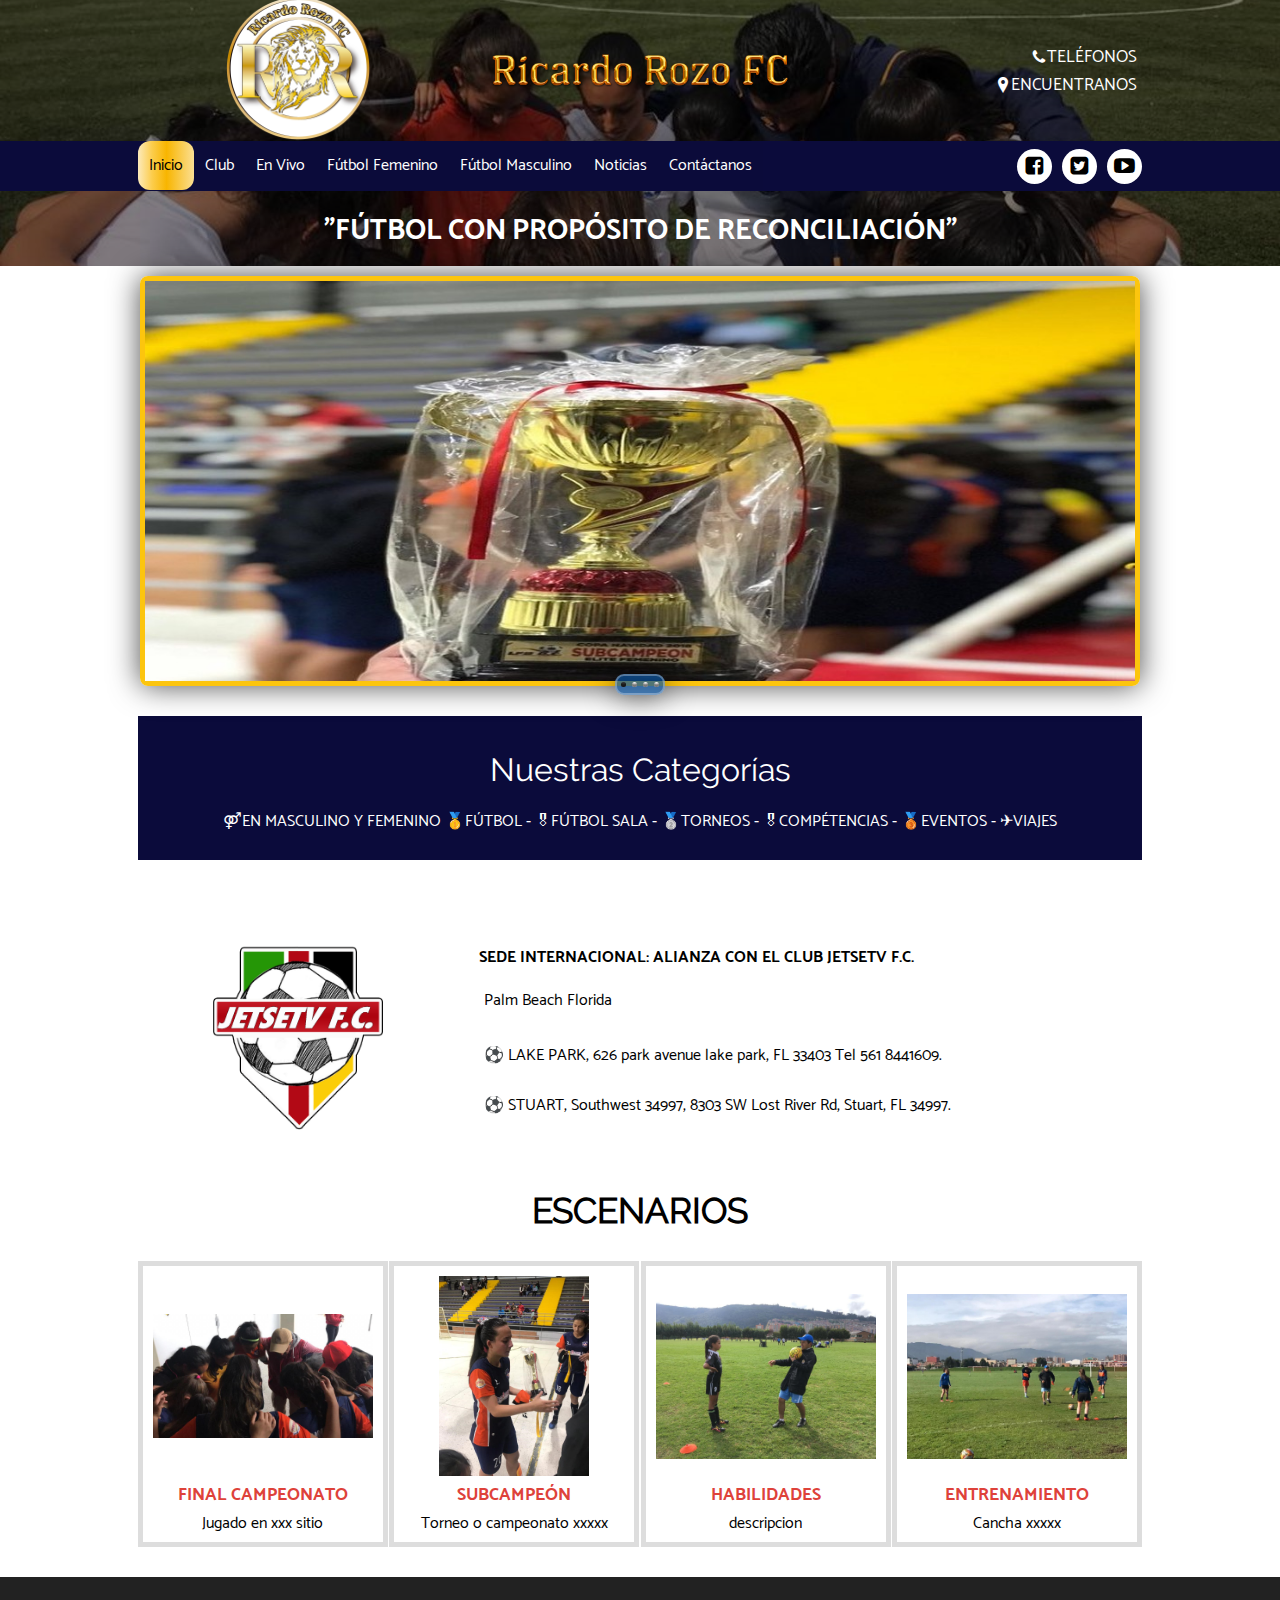
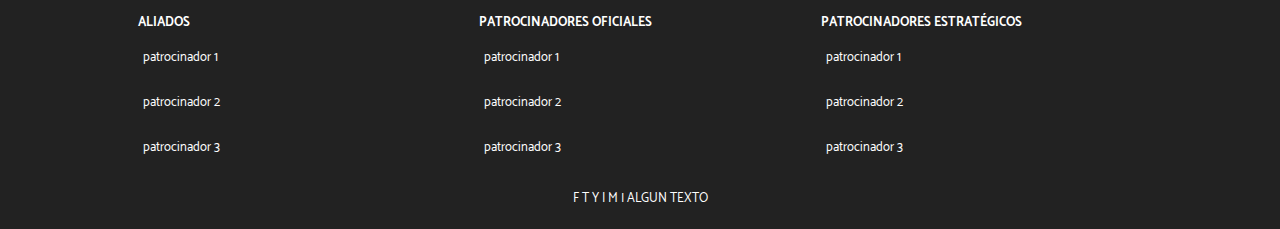
==== commit 93111629: "Update index.html" ====
--- a/index.html
+++ b/index.html
@@ -46,11 +46,11 @@
             <ul class="menu" id="menu">
                 <li class="menu__item"><a href="index.html" class="menu__link menu__link--select">Inicio</a></li>
                 <li class="menu__item"><a href="club.html" class="menu__link">Club</a></li>
-                <li class="menu__item"><a href="encuentranos.html" class="menu__link">Sedes</a></li>
                 <li class="menu__item"><a href="/" class="menu__link">En Vivo</a></li>
                 <li class="menu__item"><a href="femenino.html" class="menu__link">Fútbol Femenino</a></li>
                 <li class="menu__item"><a href="masculino.html" class="menu__link">Fútbol Masculino</a></li>
                 <li class="menu__item"><a href="noticias.html" class="menu__link">Noticias</a></li>
+                <li class="menu__item"><a href="/" class="menu__link">Contáctanos</a></li>
             </ul>
         <!-- REDES SOCIALES DEL MENU !-->
             <div class="social-icon">
--- a/css/estilos.css
+++ b/css/estilos.css
@@ -166,9 +166,9 @@
 
 .menu {
     position: absolute;
-    top: 56px;
+    top: 55px;
     left: 0;
-    width: 50%;
+    width: 90%;
     background: rgba(11, 11, 59, 0.5);
     padding: 0;
     margin: 0;
@@ -180,7 +180,7 @@
 }
 
 .mostrar{
-    height: 408px;/*esta altura no puede ser auto, si no el menu no se muestra con animacion de transition solo aparece y desaparece*/
+    height: 357px;/*esta altura no puede ser auto, si no el menu no se muestra con animacion de transition solo aparece y desaparece*/
 }
 
 .menu__link {
@@ -242,7 +242,7 @@
 }
 
 /*-------------------estilos principales----------------------------------------*/
-.group--color .container {
+.group--color .container, .img-en {
    /* background: #DE423A;*/
     background: #0B0B3B;
     color: white;
@@ -274,23 +274,47 @@
     margin: auto;
 }
 
-.btn { /*modifica y centra el boton de contact*/
+.column--100 {
+    width: 100%;
+    margin: 15px 0;
+}
+
+.img-en{
+    width: 100%;
+    margin: 15px 0;
+}
+
+.info-img {
+    width: 100%;
     display: block;
+    margin: auto;
+    margin-top: 5px;
+    margin-bottom: 10px;
+}
+
+/*.btn { /*modifica y centra el boton de contact*/
+/*    display: block;
     text-align: center;
     text-decoration: none;
     width: 120px;
     /*background: #DE423A;*/
-    background: -webkit-linear-gradient(left, rgba(252,234,187,1) 0%, rgba(252,205,77,1) 25%, rgba(248,181,0,1) 51%, rgba(251,223,147,1) 100%);
+/*    background: -webkit-linear-gradient(left, rgba(252,234,187,1) 0%, rgba(252,205,77,1) 25%, rgba(248,181,0,1) 51%, rgba(251,223,147,1) 100%);
     color: white;
     padding: 10px;
     margin: 10px auto;
-}
-
-.group__title{
+}*/
+
+.group__title, .group__title-o{
     font-family: 'Raleway', sans-serif;
     text-align: center;
     font-size: 1.8em;
     margin: 25px;
+}
+
+.group__title-o {
+    margin-top: 25px;
+    margin-left: 8px;
+    margin-right: 8px;
 }
 
 .img-special .column {
@@ -343,6 +367,58 @@
     right: 5px;
 }
 
+/*-------------------estilos contenido----------------------------------------*/
+
+.column--30-q {
+    width: 100%;
+    margin-top: 2px;
+    border-style: groove;
+    border-color:azure;
+    
+}
+
+.column--70-q {
+    width: 100%;
+    margin-bottom: 1px;
+    padding: 5px;
+    border-style: groove;
+    border-color:azure;
+    background: rgba(251, 191, 0, 0.1);
+}
+
+.column--30-v {
+    display: none;
+}
+
+.column--70-n {
+    display: none;
+}
+
+.text__title {
+    font-size: 1.3em;
+    text-align: center;
+}
+
+.text__txt {
+    text-align: justify;
+}
+
+/* Control del iframe (mapas) para que sea responsivo */
+.maps {
+    position: relative;
+    padding-bottom: 56.25%;
+    height: 0;
+    overflow: hidden;
+}
+.maps iframe {
+    position: absolute;
+    top:0;
+    left: 0;
+    width: 100%;
+    height: 100%;
+}
+
+
 /*-------------------estilos responsive----------------------------------------*/
 
 @media screen and (min-width:480px) {
@@ -382,6 +458,10 @@
         background: #0B0B3B;
     }
     
+    .menu {
+        width: 50%;
+    }
+    
     .banner__img {
         height: 270px;
     }
@@ -416,7 +496,12 @@
         font-size: .9em;
     }
     
-    .group__title{
+    .group__title-o {
+        margin-top: 30px;
+        margin-bottom: 15px;
+    }
+    
+    .group__title {
         margin-top: 5px;
         margin-bottom: 30px;
     }
@@ -435,6 +520,14 @@
         object-fit:contain; /*para que la imagen no se deforme al darle un tamaño como height y sigan centradas*/
         padding: 5px;
     }
+    
+    .img-en{
+        margin-top: 25px;
+    }
+    
+    .info-img {
+        width: 70%;
+    }
 }
 
 @media screen and (min-width:692px) {
@@ -456,6 +549,9 @@
     
     .column--30 {
         width: 18%
+    }
+    .info-img {
+        width: 55%;
     }
 }
 
@@ -513,7 +609,7 @@
         font-size: 1em;
     }
     
-    .group__title {
+    .group__title, .group__title-o {
         font-size: 2.2em;
     }
     
@@ -521,6 +617,10 @@
         width: 100%;
         height: 350px;
         object-fit: contain; /*para que la imagen no se deforme*/
+    }
+    
+    .info-img {
+        width: 50%;
     }
 }
 
@@ -594,6 +694,74 @@
         height: 300px;
         object-fit: contain;
     }
+    
+    .info-img {
+        width: 45%;
+    }
+    
+    /*--------club------------*/
+    
+    .container--general {
+        border-style: groove;
+        border-color:rgba(240, 240, 178, 0.3);
+        background: rgba(251, 191, 0, 0.1);
+        margin: 5px;
+    }
+    
+    .column--30-q {
+        margin-top: 2px;
+        border-style: none;
+    }
+    
+    .column--70-q {
+        background:none;
+        border-style: none;
+        margin-bottom: 2px;
+    }
+    
+    .column--30-t {
+        float: left;
+        width: 26%;
+    }
+    
+    .column--30-v {
+        float: right;
+        width: 73%;
+        display:block;
+    }
+    
+    .column--70-v {
+       float: left;
+        width: 26%;
+    }
+    
+    .column--70-t {
+        float: right;
+        width: 73%;
+        display:block;
+    }
+    
+    .column--30-a {
+        float: right;
+        width: 26%; 
+    }
+    
+    .column--30-n {
+        float: left;
+        width: 73%;
+        display:block;
+    }
+    
+    .column--70-k {
+        float: left;
+        width: 73%;
+        display:block;
+    }
+    
+    .column--70-n {
+        float: right;
+        width: 26%;
+    } 
 }
 
 @media screen and (min-width:1500px) {
@@ -619,23 +787,27 @@
         height: 250px;
     }
     
-}
-
-
-
-
-
-
-
-
-
-
-
-
-
-
-
-
-
-
-
+    .info-img {
+        width: 35%;
+    }
+    
+}
+
+
+
+
+
+
+
+
+
+
+
+
+
+
+
+
+
+
+
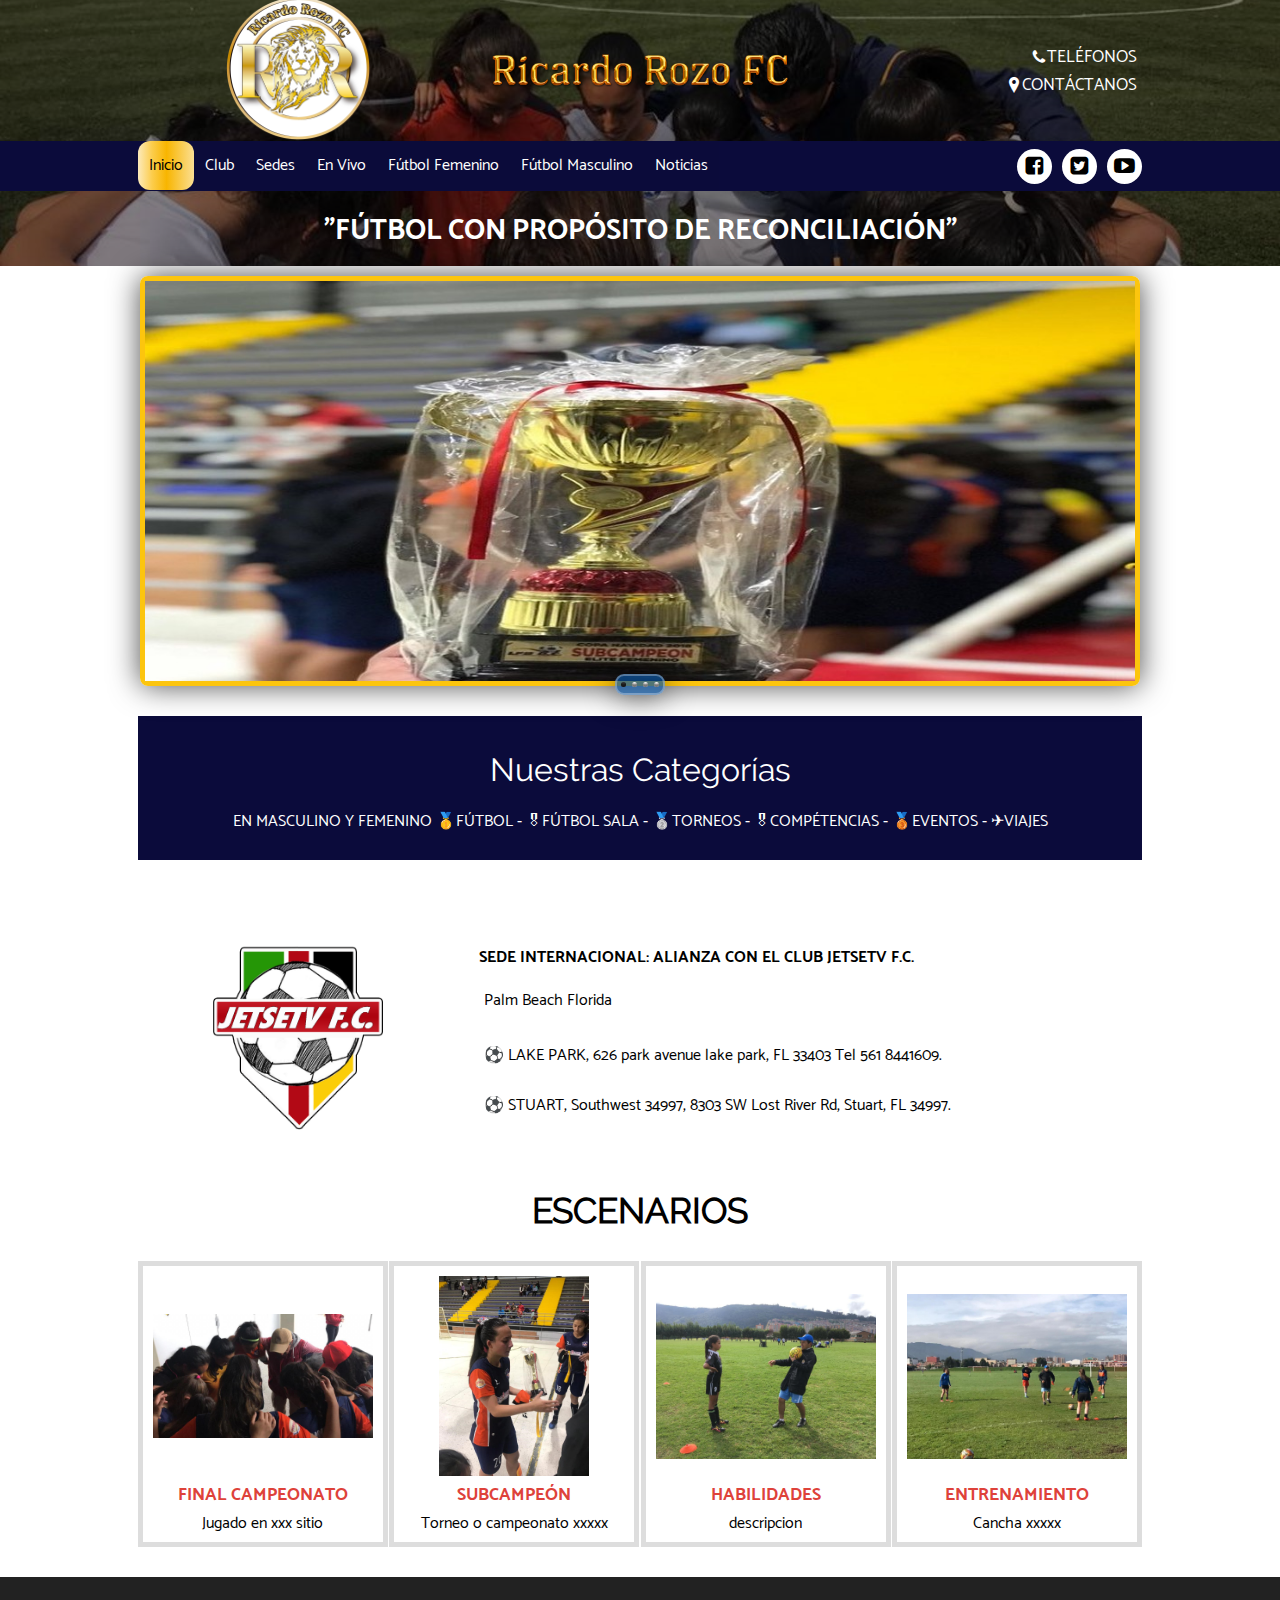
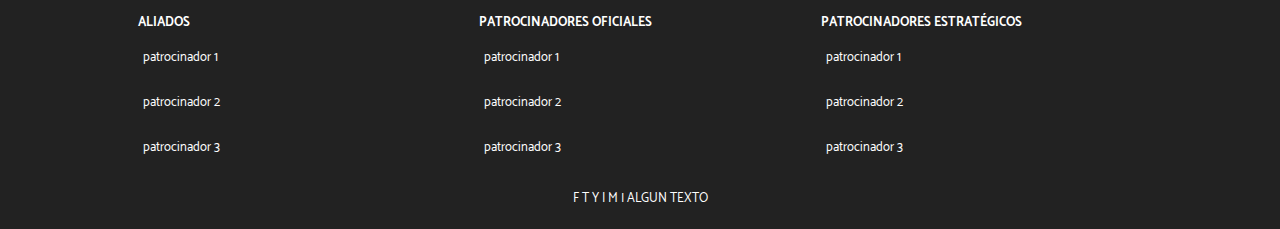
==== commit 44811897: "Update index.html" ====
--- a/index.html
+++ b/index.html
@@ -28,10 +28,10 @@
                 </div>
                 <div class="column column--33 posi">
                     <p class="main-header__contactInfo__phone">
-                        <span class="icon-phone1"><a class="infoContact-phone" href="encuentranos.html">TELÉFONOS</a></span>
+                        <span class="icon-phone1"><a class="infoContact-phone" href="encuentranos.html#search-pendon">TELÉFONOS</a></span>
                     </p>
                     <p class="main-header__contactInfo__addres">
-                        <span class="icon-location-1"><a class="infoContact-location" href="encuentranos.html">ENCUENTRANOS</a></span>
+                        <span class="icon-location-1"><a class="infoContact-location" href="encuentranos.html#contact-form">CONTÁCTANOS</a></span>
                     </p>
                 </div>
         </div>
@@ -46,11 +46,11 @@
             <ul class="menu" id="menu">
                 <li class="menu__item"><a href="index.html" class="menu__link menu__link--select">Inicio</a></li>
                 <li class="menu__item"><a href="club.html" class="menu__link">Club</a></li>
+                <li class="menu__item "><a href="encuentranos.html" class="menu__link">Sedes</a></li>
                 <li class="menu__item"><a href="/" class="menu__link">En Vivo</a></li>
                 <li class="menu__item"><a href="femenino.html" class="menu__link">Fútbol Femenino</a></li>
                 <li class="menu__item"><a href="masculino.html" class="menu__link">Fútbol Masculino</a></li>
                 <li class="menu__item"><a href="noticias.html" class="menu__link">Noticias</a></li>
-                <li class="menu__item"><a href="/" class="menu__link">Contáctanos</a></li>
             </ul>
         <!-- REDES SOCIALES DEL MENU !-->
             <div class="social-icon">
@@ -109,7 +109,7 @@
             <div class="container">
                 <h6 class="main__title">Nuestras Categorías</h6>
                 <p class="main__txt"> 
-                &#9892;EN MASCULINO Y FEMENINO &#129351;FÚTBOL - &#127894;FÚTBOL SALA - &#129352;TORNEOS - &#127894;COMPÉTENCIAS - &#129353;EVENTOS - 
+                EN MASCULINO Y FEMENINO &#129351;FÚTBOL - &#127894;FÚTBOL SALA - &#129352;TORNEOS - &#127894;COMPÉTENCIAS - &#129353;EVENTOS - 
                 &#9992;VIAJES 
                 </p>
             </div>
